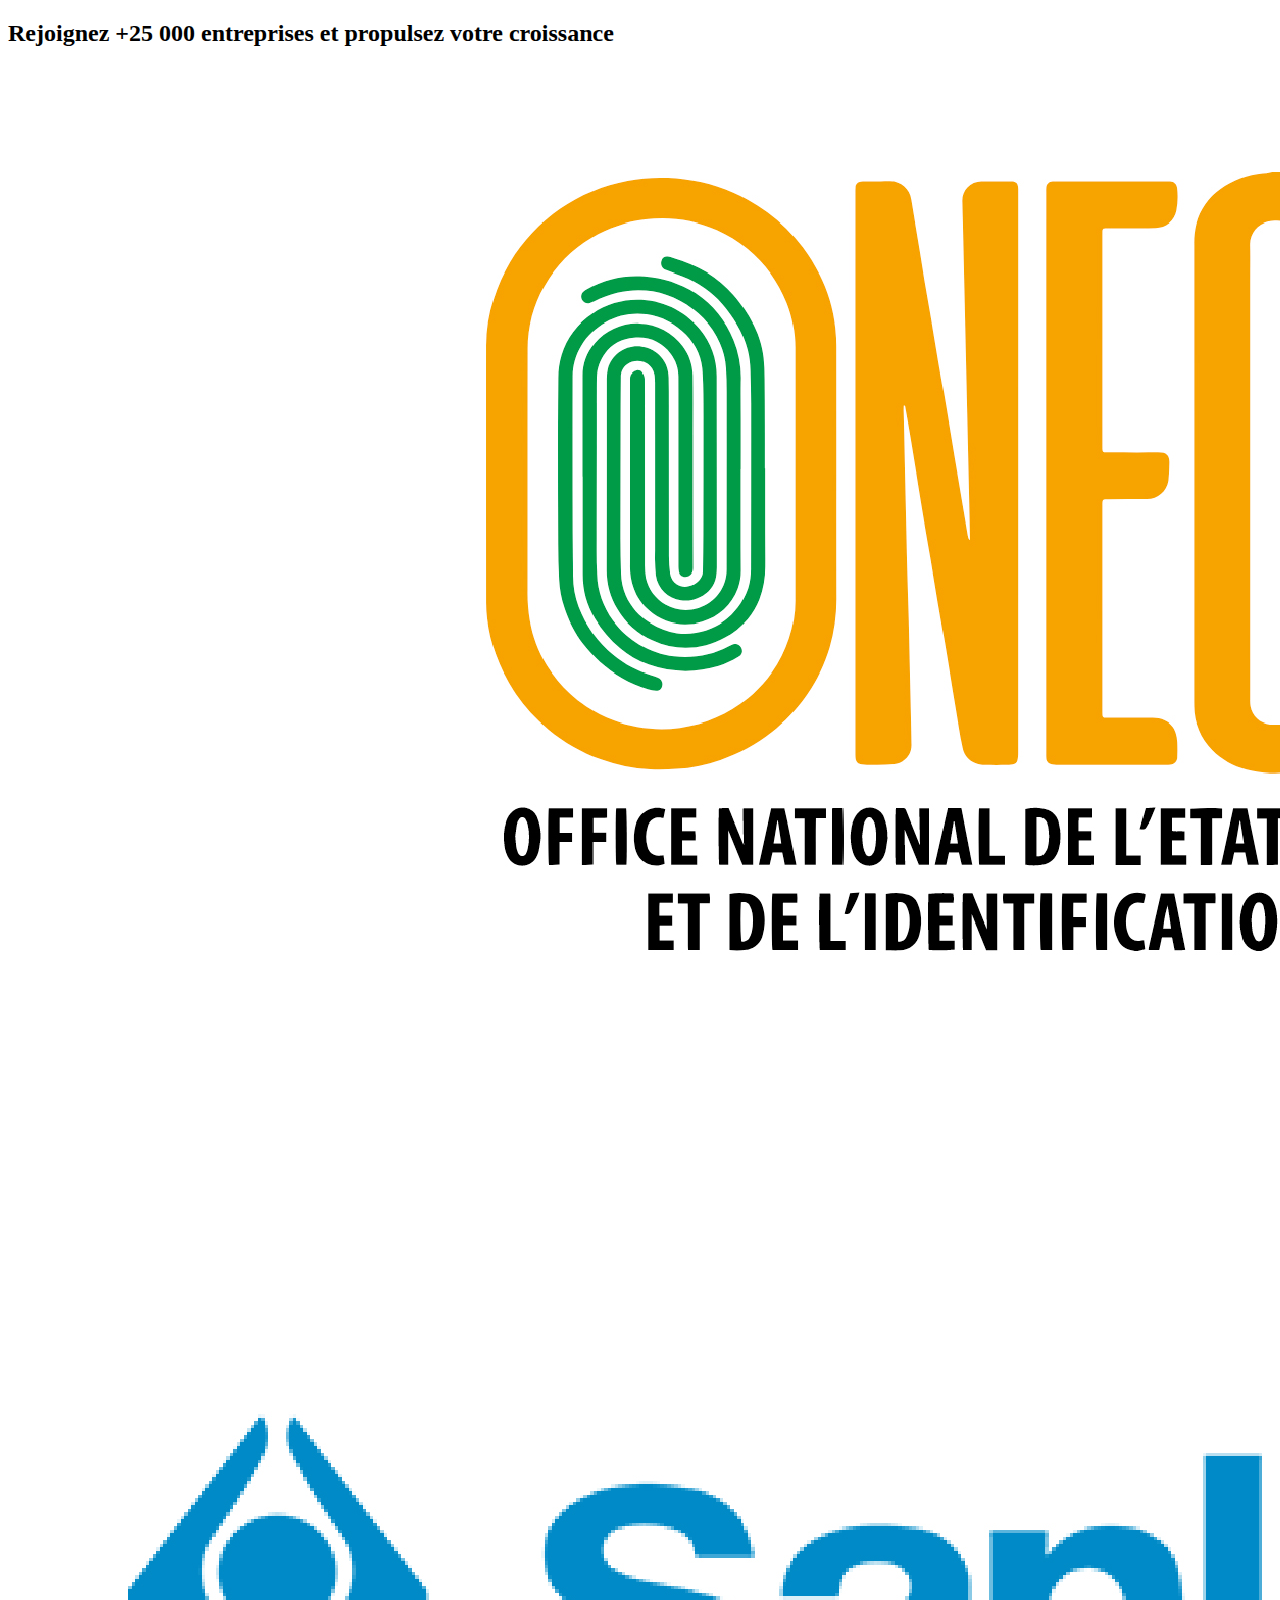
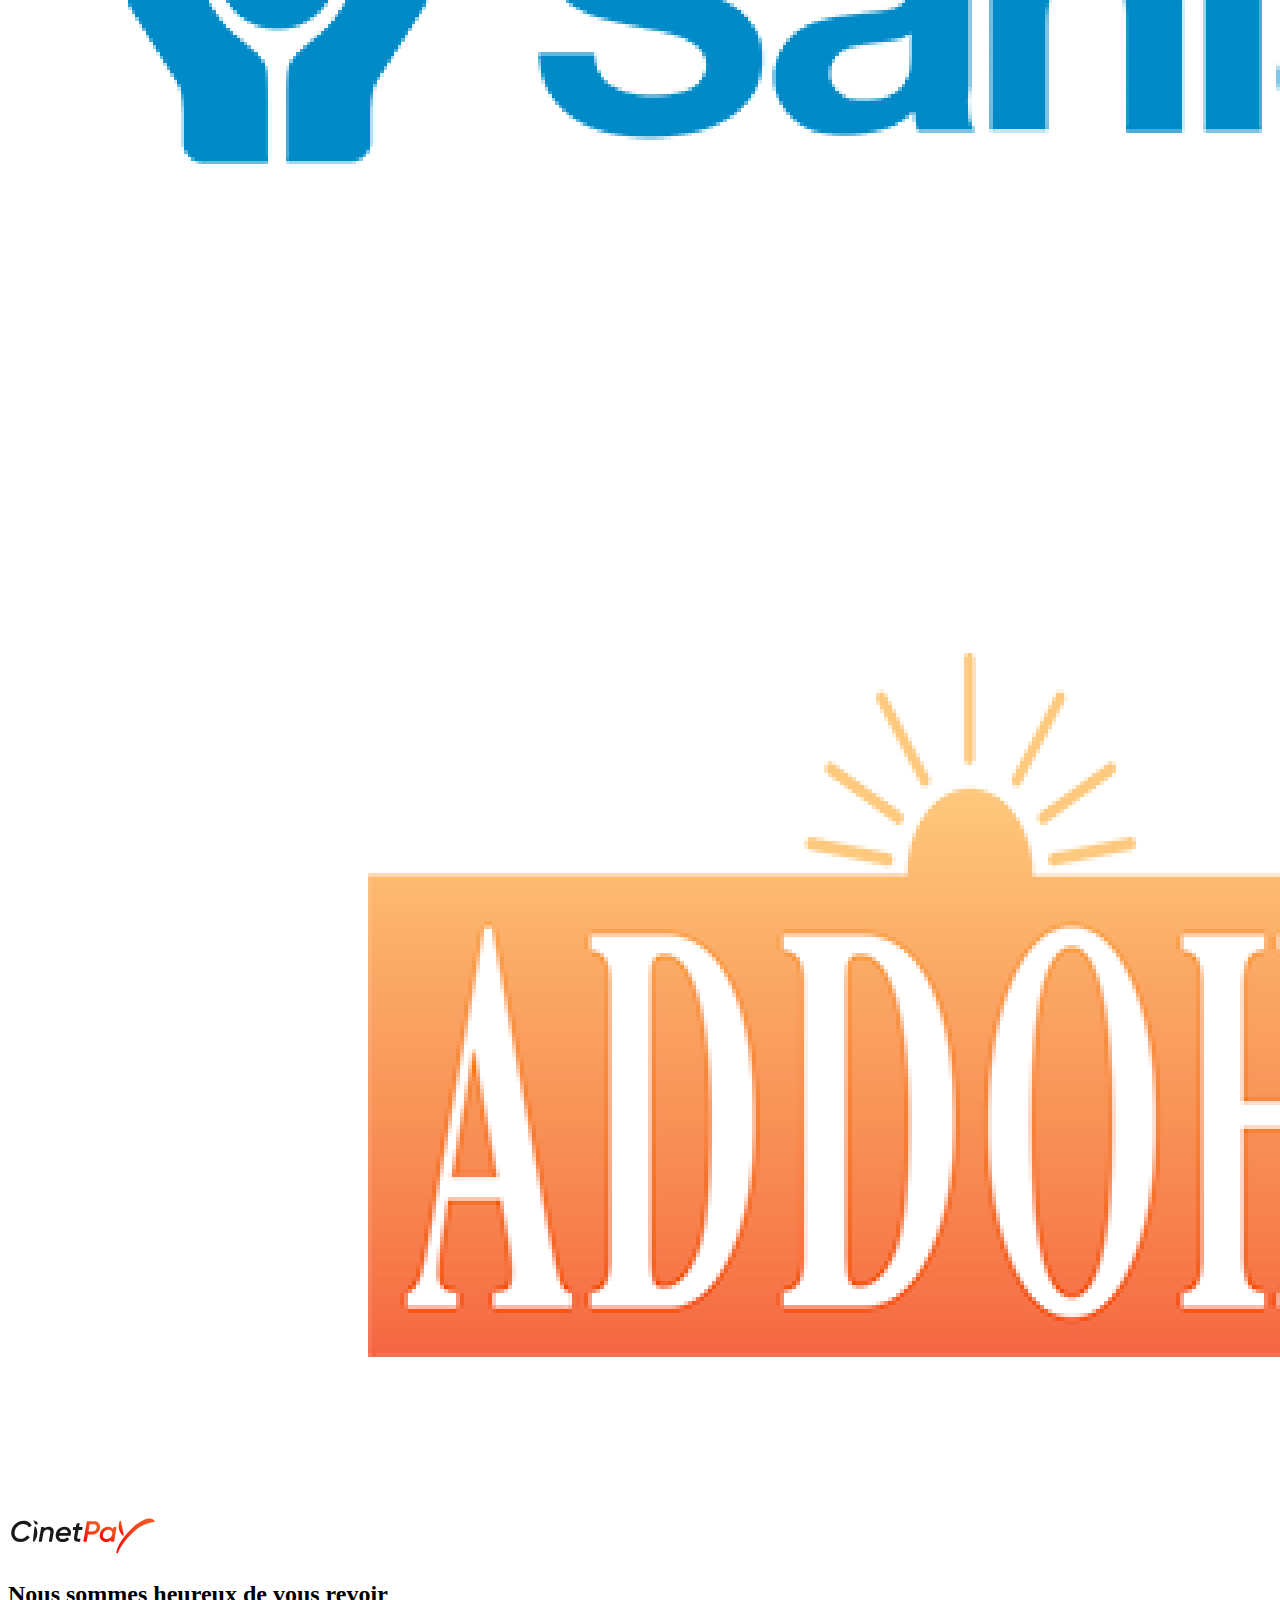
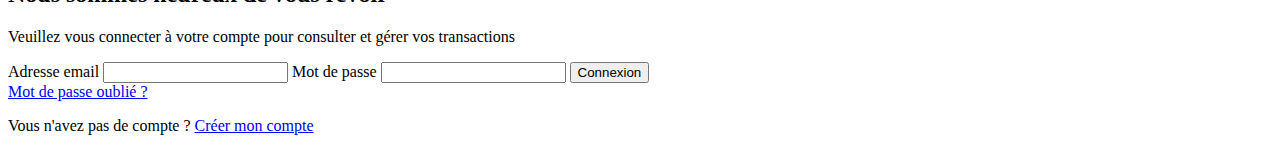
==== index2.html @ c7f1f38c "ajout du fichier index2.html et style 2.css" ====
<!DOCTYPE html>
<html lang="fr">

<head>
    <meta charset="UTF-8">
    <meta name="viewport" content="width=device-width, initial-scale=1.0">
    <title> Authentification</title>
    <link rel="stylesheet" href="css/ins.css">
    <link rel="shortcut icon" href="img/images.jpeg" type="image/x-icon">
</head>

<body>
    <div class="container">
        <div class="left-section">
            <div class="overlay-text">
                <h2>Rejoignez +25 000 entreprises et propulsez votre croissance</h2>
                <div class="partners">
                    <img src="img/oneci.jpg" alt="ONECI">
                    <img src="img/sanlam.jpg" alt="Sanlam">
                    <img src="img/addoha.jpg" alt="Addoha">
                </div>
            </div>
        </div>
        <div class="right-section">
            <img src="img/logo.svg" alt="" width="150">
            <h2>Nous sommes heureux de vous revoir</h2>
            <p>Veuillez vous connecter à votre compte pour consulter et gérer vos transactions</p>
            <form>
                <label for="email">Adresse email</label>
                <input type="email" id="email" name="email" required>

                <label for="password">Mot de passe</label>
                <input type="password" id="password" name="password" required>

                <button type="submit" class="btn">Connexion</button>
            </form>
            <a href="#" class="forgot-password">Mot de passe oublié ?</a>
            <p>Vous n'avez pas de compte ? <a href="#" class="create-account">Créer mon compte</a></p>
        </div>
    </div>
</body>

</html>
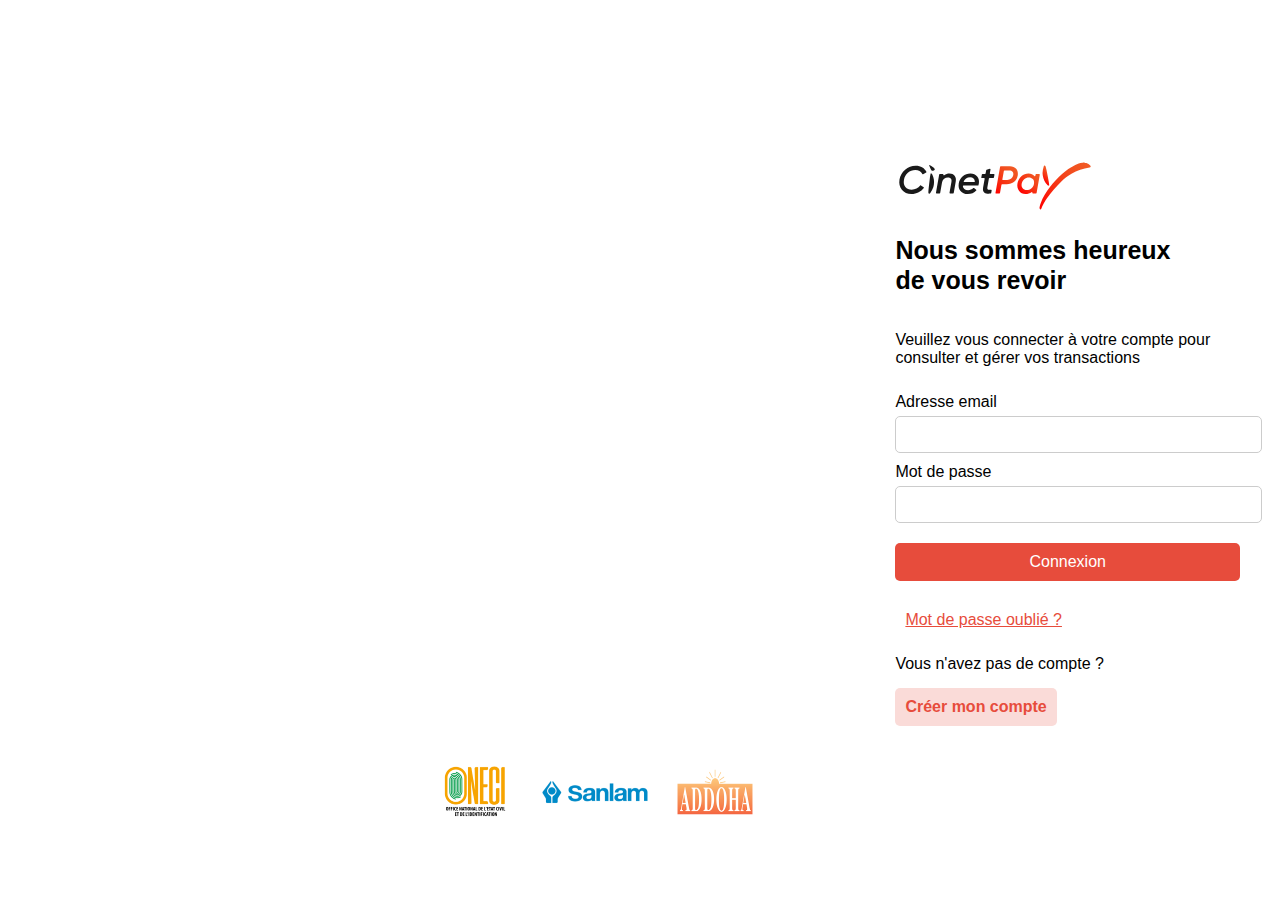
==== commit 80744db9: "ajout" ====
--- a/index2.html
+++ b/index2.html
@@ -5,7 +5,7 @@
     <meta charset="UTF-8">
     <meta name="viewport" content="width=device-width, initial-scale=1.0">
     <title> Authentification</title>
-    <link rel="stylesheet" href="css/ins.css">
+    <link rel="stylesheet" href="css/style 2.css">
     <link rel="shortcut icon" href="img/images.jpeg" type="image/x-icon">
 </head>
 
--- a/css/style 2.css
+++ b/css/style 2.css
@@ -0,0 +1,141 @@
+@import url('https://fonts.googleapis.com/css2?family=Figtree:ital,wght@0,300..900;1,300..900&family=Nunito:ital,wght@0,200..1000;1,200..1000&family=Varela+Round&display=swap');
+
+body {
+    margin: 0;
+    padding: 0;
+    box-sizing: border-box;
+    font-family: Arial, sans-serif;
+}
+
+.container {
+    display: flex;
+    height: 100vh;
+}
+
+.left-section {
+    flex: 1.8; 
+    background: url('https://app-new.cinetpay.com/images/login-cover.jpg') no-repeat center center/cover;
+    position: relative;
+    display: flex;
+    flex-direction: column;
+    justify-content: flex-end;
+    color: white;
+    padding: 20px;
+}
+
+.overlay-text {
+    padding: 20px;
+    border-radius: 10px;
+    margin-left: 20px;
+    text-align: left;
+    margin-bottom: 20px;
+    display: flex;
+    justify-content: space-between;
+    align-items: center;
+}
+
+.partners {
+    display: flex;
+    justify-content: flex-start;
+}
+
+.partners img {
+    width: 120px;
+    margin-left: 0;
+}
+
+.right-section {
+    flex: 0.8; 
+    display: flex;
+    flex-direction: column;
+    justify-content: center;
+    padding: 40px;
+    margin-left: 40px; 
+}
+
+.right-section h2 {
+    text-align: left;
+    font-size: 25px;
+    max-width: 300px;
+    line-height: 1.2;
+}
+
+.right-section img {
+    width: 200px;
+}
+
+.highlight {
+    color: #E74C3C;
+    font-weight: bold;
+}
+
+form {
+    width: 100%;
+    max-width: 350px;
+}
+
+label {
+    display: block;
+    margin: 10px 0 5px;
+}
+
+input {
+    width: 100%;
+    padding: 10px;
+    border: 1px solid #ccc;
+    border-radius: 5px;
+}
+
+.btn {
+    width: 100%;
+    padding: 10px;
+    margin-top: 20px;
+    background: #E74C3C;
+    color: white;
+    border: none;
+    border-radius: 5px;
+    font-size: 16px;
+}
+
+.forgot-password {
+    display: block;
+    margin-top: 20px;
+    color: #E74C3C;
+    padding: 10px;
+    width: 100%;
+    
+
+}
+
+.create-account {
+    display: block;
+    margin-top: 15px;
+    text-decoration: none;
+    color: #E74C3C;
+    font-weight: bold;
+    background: #FADBD8;
+    padding: 10px;
+    border-radius: 5px;
+    display: inline-block;
+}
+
+.contact-info {
+    max-width: 300px;
+    line-height: 1.2;
+    text-align: center;
+}
+
+@media (max-width: 768px) {
+    .container {
+        flex-direction: column;
+    }
+
+    .left-section {
+        height: 40vh;
+    }
+
+    .right-section {
+        height: 60vh;
+        margin-left: 0;
+    }
+}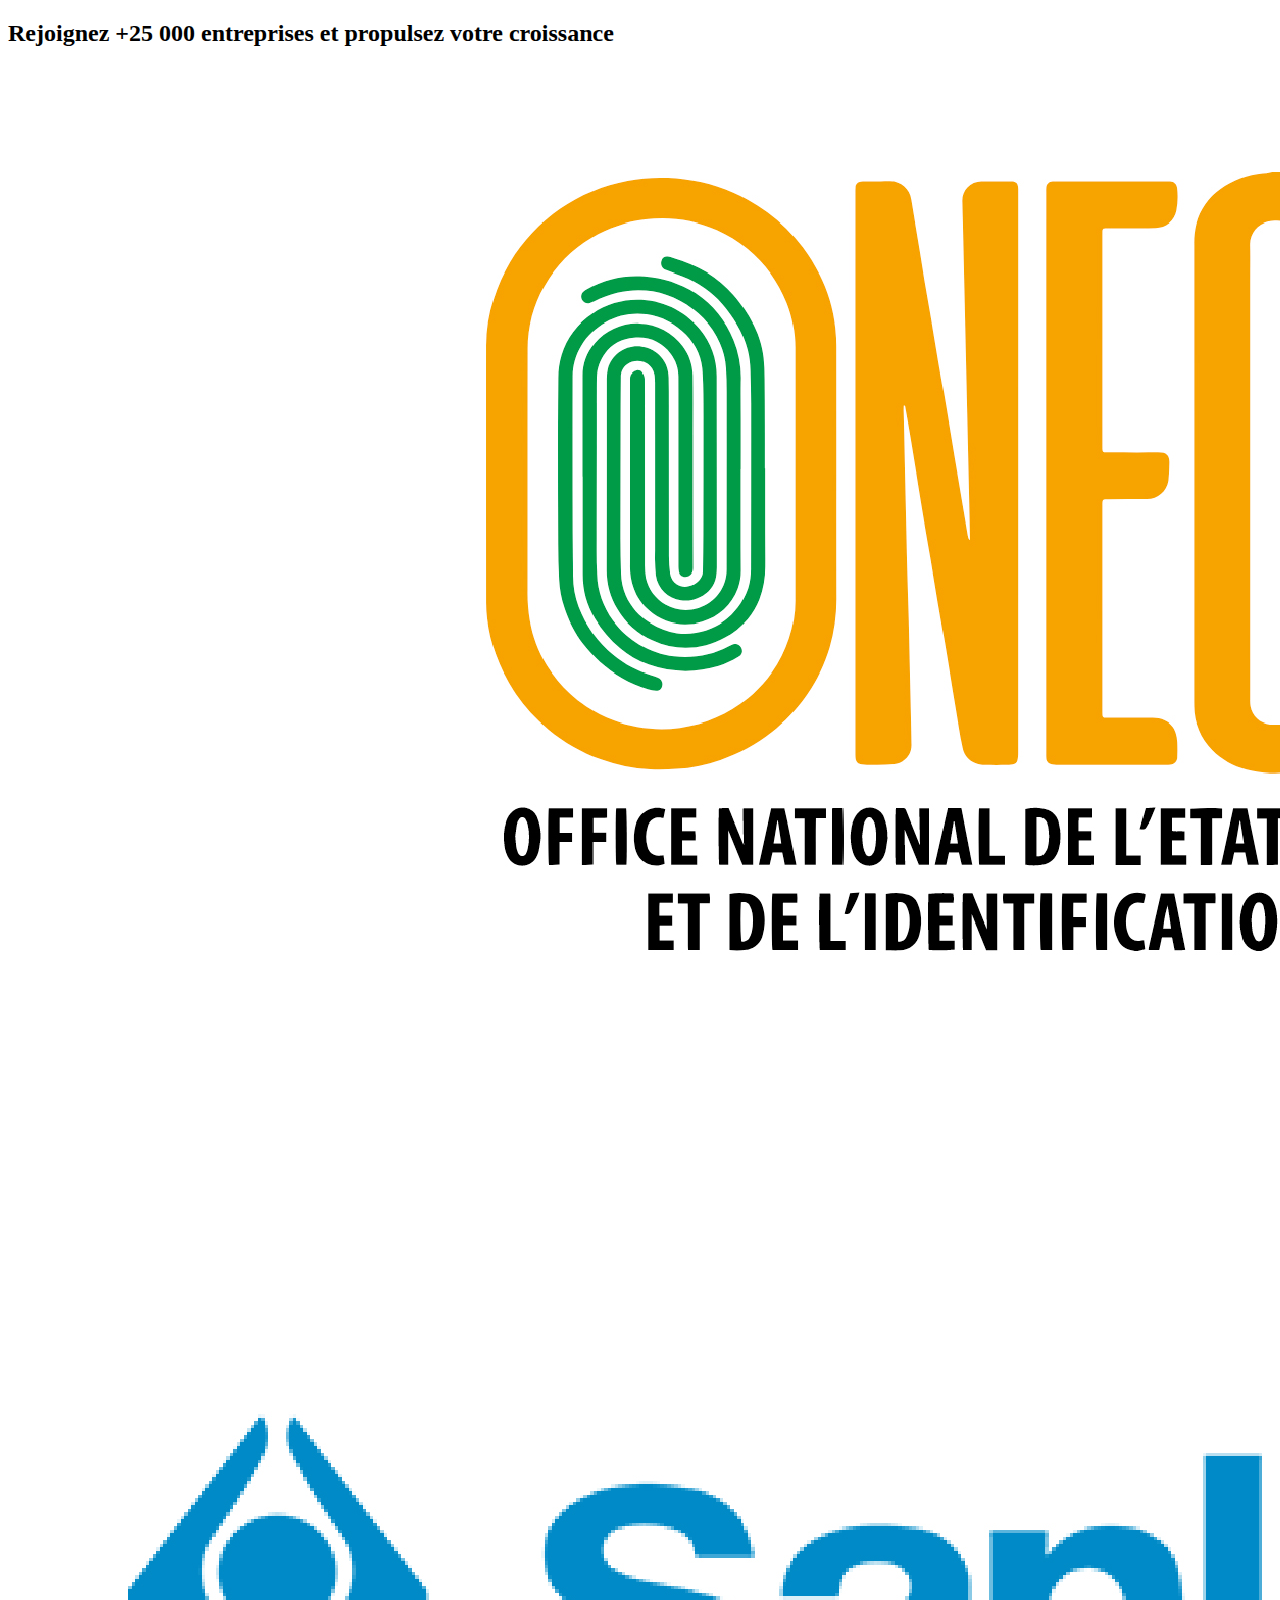
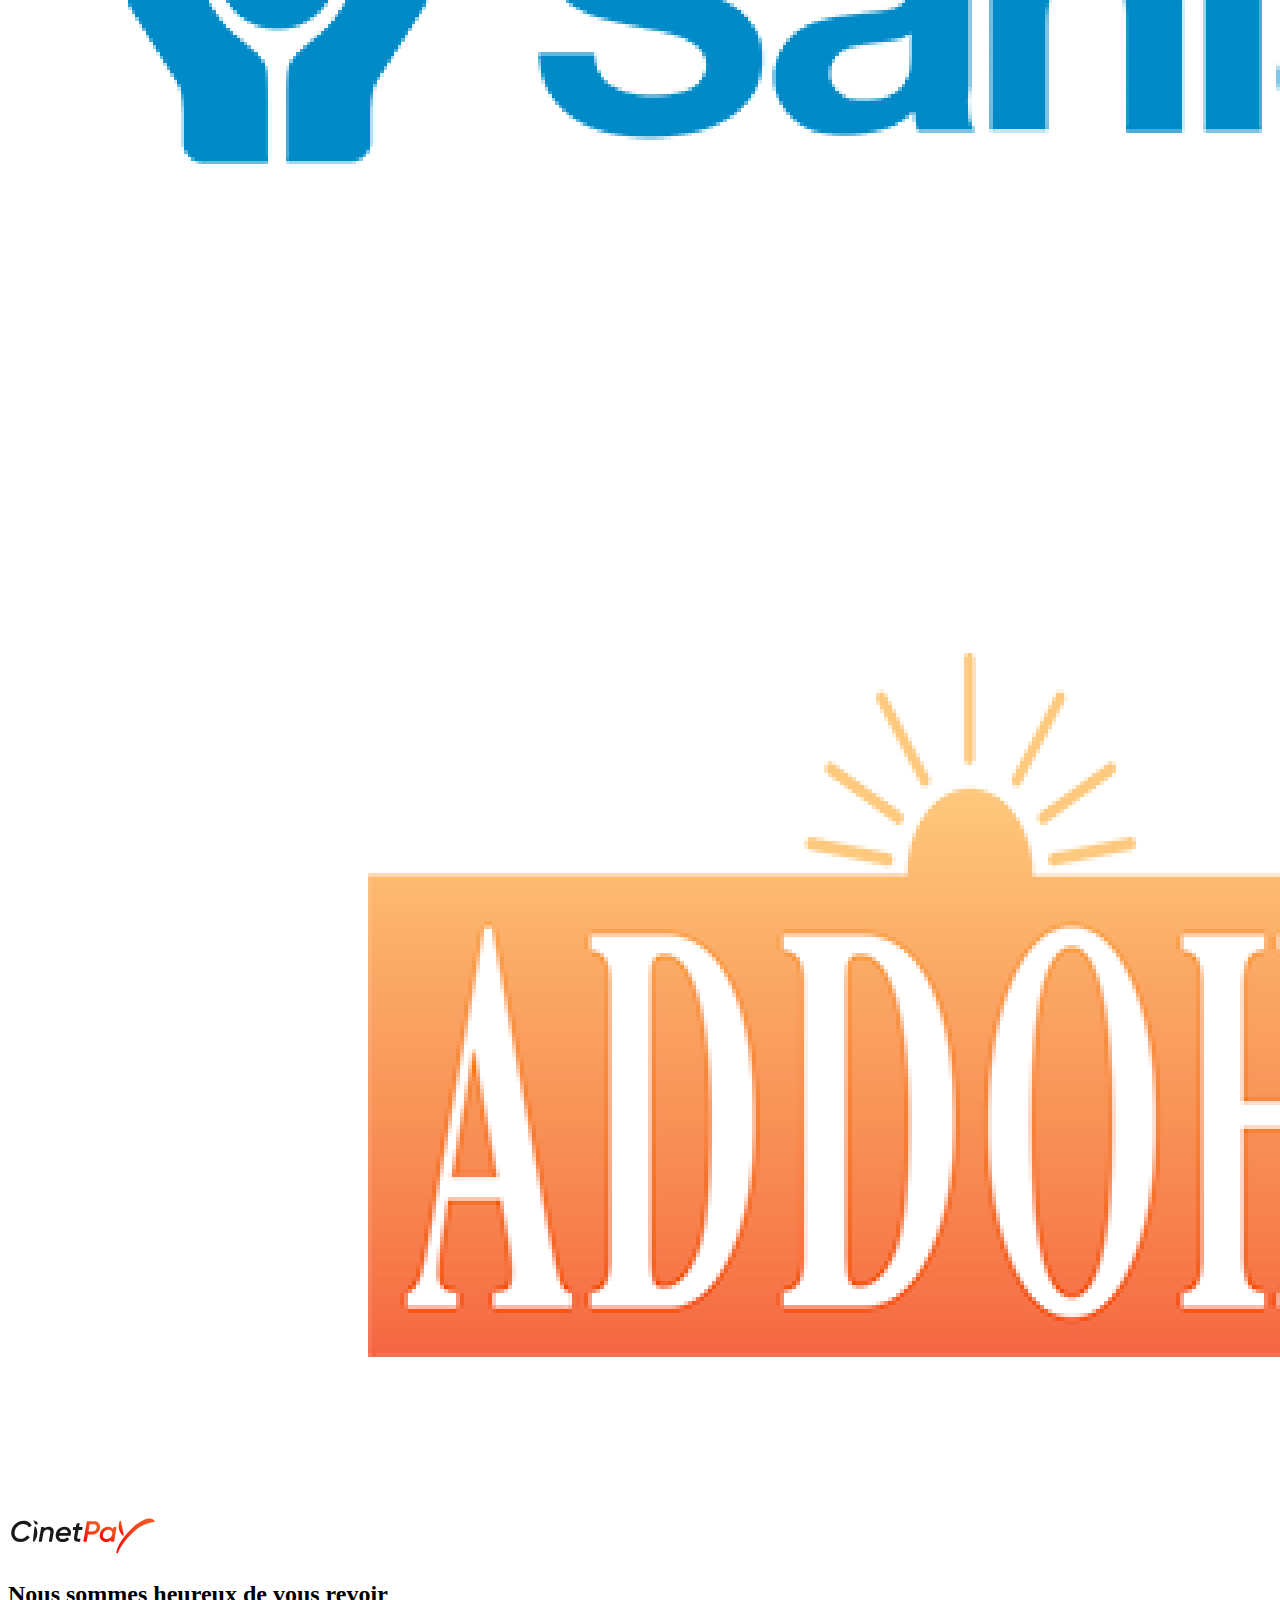
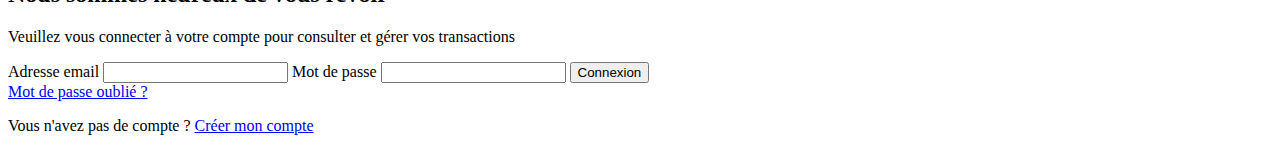
==== commit 41651dec: "ajout du fichier index2.html et style2.css" ====
--- a/index2.html
+++ b/index2.html
@@ -5,7 +5,7 @@
     <meta charset="UTF-8">
     <meta name="viewport" content="width=device-width, initial-scale=1.0">
     <title> Authentification</title>
-    <link rel="stylesheet" href="css/style 2.css">
+    <link rel="stylesheet" href="css/ins.css">
     <link rel="shortcut icon" href="img/images.jpeg" type="image/x-icon">
 </head>
 
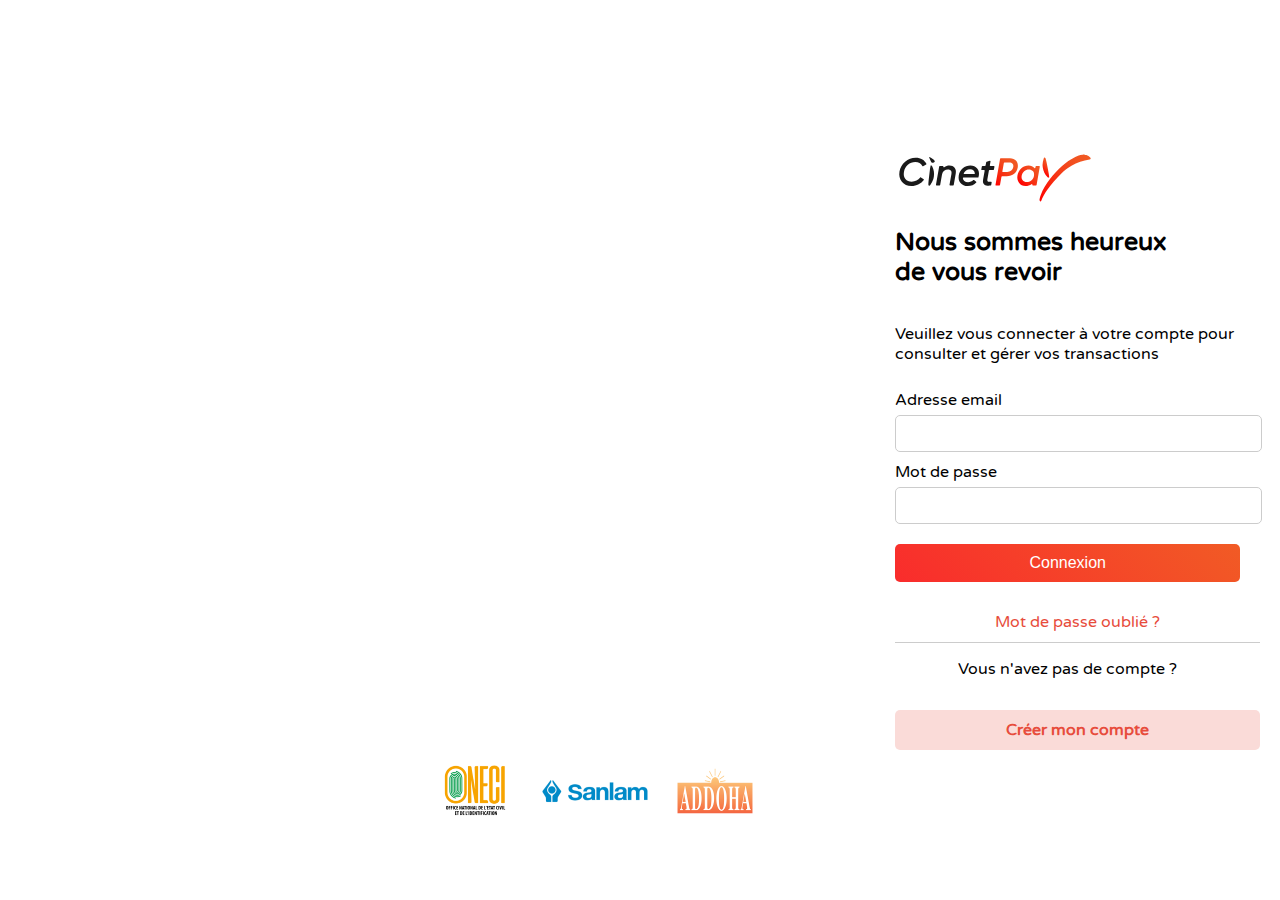
==== commit e57f6cdb: "modifiactions du index2.html et style 2.css" ====
--- a/index2.html
+++ b/index2.html
@@ -5,8 +5,9 @@
     <meta charset="UTF-8">
     <meta name="viewport" content="width=device-width, initial-scale=1.0">
     <title> Authentification</title>
-    <link rel="stylesheet" href="css/ins.css">
+    <link rel="stylesheet" href="css/style2.css">
     <link rel="shortcut icon" href="img/images.jpeg" type="image/x-icon">
+
 </head>
 
 <body>
@@ -35,7 +36,8 @@
                 <button type="submit" class="btn">Connexion</button>
             </form>
             <a href="#" class="forgot-password">Mot de passe oublié ?</a>
-            <p>Vous n'avez pas de compte ? <a href="#" class="create-account">Créer mon compte</a></p>
+            <p class="ptext">Vous n'avez pas de compte ?</p>
+                 <a href="#" class="create-account">Créer mon compte</a>
         </div>
     </div>
 </body>
--- a/css/style2.css
+++ b/css/style2.css
@@ -0,0 +1,214 @@
+@import url('https://fonts.googleapis.com/css2?family=Figtree:ital,wght@0,300..900;1,300..900&family=Nunito:ital,wght@0,200..1000;1,200..1000&family=Varela+Round&display=swap');
+
+body {
+    margin: 0;
+    padding: 0;
+    box-sizing: border-box;
+    font-family: "Varela Round", sans-serif;
+}
+
+.container {
+    display: flex;
+    height: 100vh;
+}
+
+.left-section {
+    flex: 1.8;
+    background: url('https://app-new.cinetpay.com/images/login-cover.jpg') no-repeat center center/cover;
+    position: relative;
+    display: flex;
+    flex-direction: column;
+    justify-content: flex-end;
+    color: white;
+    padding: 20px;
+}
+
+.overlay-text {
+    padding: 20px;
+    border-radius: 10px;
+    margin-left: 20px;
+    text-align: left;
+    margin-bottom: 20px;
+    display: flex;
+    justify-content: space-between;
+    align-items: center;
+}
+
+.partners {
+    display: flex;
+    justify-content: flex-start;
+}
+
+.partners img {
+    width: 120px;
+    margin-left: 0;
+}
+
+.right-section {
+    flex: 0.8;
+    display: flex;
+    flex-direction: column;
+    justify-content: center;
+    padding: 40px;
+    margin-left: 40px;
+}
+
+.right-section h2 {
+    text-align: left;
+    font-size: 25px;
+    max-width: 300px;
+    line-height: 1.2;
+}
+
+.right-section img {
+    width: 200px;
+}
+
+.highlight {
+    color: #E74C3C;
+    font-weight: bold;
+}
+
+form {
+    width: 100%;
+    max-width: 350px;
+}
+
+label {
+    display: block;
+    margin: 10px 0 5px;
+}
+
+input {
+    width: 100%;
+    padding: 10px;
+    border: 1px solid #ccc;
+    border-radius: 5px;
+}
+
+.btn {
+    width: 100%;
+    padding: 10px;
+    margin-top: 20px;
+    background-image: linear-gradient(45deg, #f92c2c, #f15b25);
+    color: white;
+    border: none;
+    border-radius: 5px;
+    font-size: 16px;
+    text-decoration: none;
+}
+
+.forgot-password {
+    display: block;
+    margin-top: 20px;
+    color: #E74C3C;
+    padding: 10px;
+    width: 100%;
+    text-align: center;
+    text-decoration: none;
+    border-bottom: #ccc solid 1px;
+}
+
+.ptext {
+    text-align: center;
+}
+
+.create-account {
+    display: block;
+    margin-top: 15px;
+    text-decoration: none;
+    color: #E74C3C;
+    font-weight: bold;
+    background: #FADBD8;
+    border-radius: 5px;
+    width: 100%;
+    padding: 10px;
+    font-size: 16px;
+    text-align: center;
+}
+
+.contact-info {
+    max-width: 300px;
+    line-height: 1.2;
+    text-align: center;
+}
+
+/* Pour les écrans de taille moyenne (tablettes) */
+@media (max-width: 1024px) {
+    .container {
+        flex-direction: column;
+    }
+
+    .left-section {
+        height: 40vh;
+        flex: none;
+    }
+
+    .right-section {
+        height: 60vh;
+        flex: none;
+        padding: 20px;
+        margin-left: 0;
+    }
+
+    .overlay-text {
+        flex-direction: column;
+        text-align: center;
+    }
+
+    .partners img {
+        width: 100px;
+    }
+}
+
+/* Pour les petits écrans (téléphones) */
+@media (max-width: 768px) {
+    .container {
+        flex-direction: column;
+        height: auto;
+    }
+
+    .left-section {
+        height: 35vh;
+        padding: 10px;
+    }
+
+    .right-section {
+        height: auto;
+        padding: 20px;
+        text-align: center;
+    }
+
+    .right-section img {
+        width: 150px;
+        margin: 0 auto;
+    }
+
+    .right-section h2 {
+        font-size: 20px;
+        max-width: 100%;
+    }
+
+    form {
+        max-width: 100%;
+    }
+
+    input {
+        padding: 8px;
+    }
+
+    .btn {
+        font-size: 14px;
+        padding: 8px;
+    }
+
+    .forgot-password,
+    .create-account {
+        font-size: 14px;
+        padding: 8px;
+    }
+
+    .partners img {
+        width: 80px;
+    }
+}